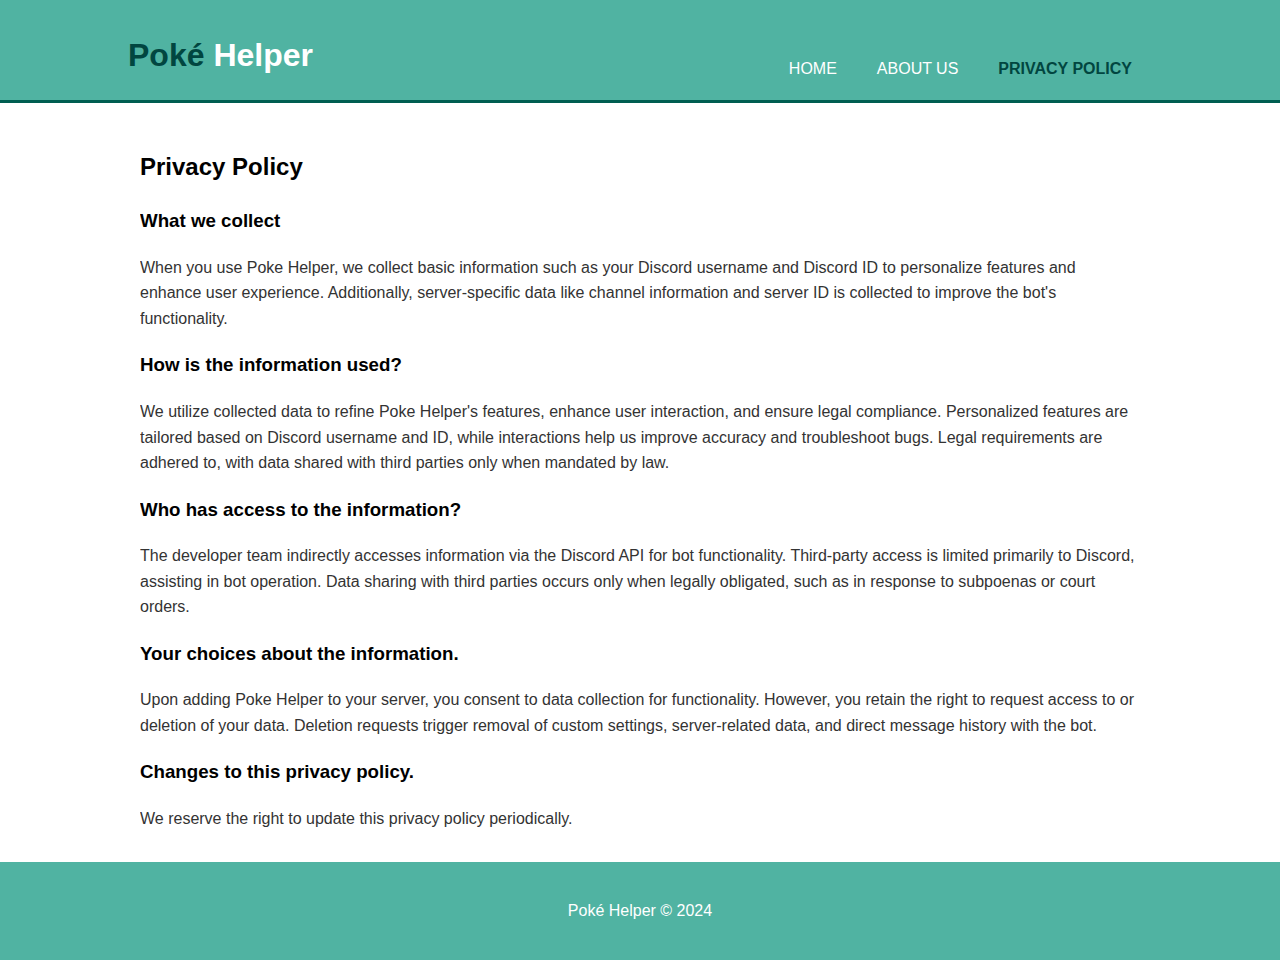
==== index.html @ 9d1828cc "initial commit" ====
<!DOCTYPE html>
<html lang="en">
<head>
    <meta charset="UTF-8">
    <meta name="viewport" content="width=device-width, initial-scale=1.0">
    <title>Poké Helper</title>
    <link rel="stylesheet" href="style.css">
</head>
<body>
    <header>
        <div class="container">
            <div id="branding">
                <h1><span class="highlight">Poké</span> Helper</h1>
            </div>
            <nav>
                <ul>
                    <li><a href="index.html">Home</a></li>
                    <li><a href="about.html">About Us</a></li>
                    <li class="current"><a href="privacy.html">Privacy Policy</a></li>
                </ul>
            </nav>
        </div>
    </header>

    <section class="privacy-policy">
        <div class="container">
            <h2>Privacy Policy</h2>
            <h3>What we collect</h3>
            <p>When you use Poke Helper, we collect basic information such as your Discord username and Discord ID to personalize features and enhance user experience. Additionally, server-specific data like channel information and server ID is collected to improve the bot's functionality.</p>
            <h3>How is the information used?</h3>
            <p>We utilize collected data to refine Poke Helper's features, enhance user interaction, and ensure legal compliance. Personalized features are tailored based on Discord username and ID, while interactions help us improve accuracy and troubleshoot bugs. Legal requirements are adhered to, with data shared with third parties only when mandated by law.</p>
            <h3>Who has access to the information?</h3>
            <p>The developer team indirectly accesses information via the Discord API for bot functionality. Third-party access is limited primarily to Discord, assisting in bot operation. Data sharing with third parties occurs only when legally obligated, such as in response to subpoenas or court orders.</p> 
            <h3>Your choices about the information.</h3>
            <p>Upon adding Poke Helper to your server, you consent to data collection for functionality. However, you retain the right to request access to or deletion of your data. Deletion requests trigger removal of custom settings, server-related data, and direct message history with the bot.</p> 
            <h3>Changes to this privacy policy.</h3>
            <p>We reserve the right to update this privacy policy periodically.</p>
        </div>
    </section>

    <footer>
        <p>Poké Helper © 2024</p>
    </footer>
</body>
</html>
---- style.css ----
body {
    font-family: 'Segoe UI', Tahoma, Geneva, Verdana, sans-serif;
    line-height: 1.6;
    margin: 0;
    padding: 0;
    background: #ffffff;
    color: #333;
}
.container {
    width: 80%;
    margin: auto;
    overflow: hidden;
}
header {
    background: #50b3a2;
    color: #ffffff;
    padding-top: 30px;
    min-height: 70px;
    border-bottom: #005e51 3px solid;
}
header a {
    color: #ffffff;
    text-decoration: none;
    text-transform: uppercase;
    font-size: 16px;
}
header ul {
    padding: 0;
    list-style: none;
}
header li {
    float: left;
    display: inline;
    padding: 0 20px 0 20px;
}
header #branding {
    float: left;
}
header #branding h1 {
    margin: 0;
}
header nav {
    float: right;
    margin-top: 10px;
}
header .highlight, header .current a {
    color: #014640;
    font-weight: bold;
}
header a:hover {
    color: #ffffff;
    font-weight: bold;
}
.privacy-policy {
    padding: 15px;
    background: #ffffff;
    margin-top: 10px;
}
.privacy-policy h2, .privacy-policy h3 {
    color: #000000;
}
footer {
    padding: 20px;
    color: #ffffff;
    background: #50b3a2;
    text-align: center;
}
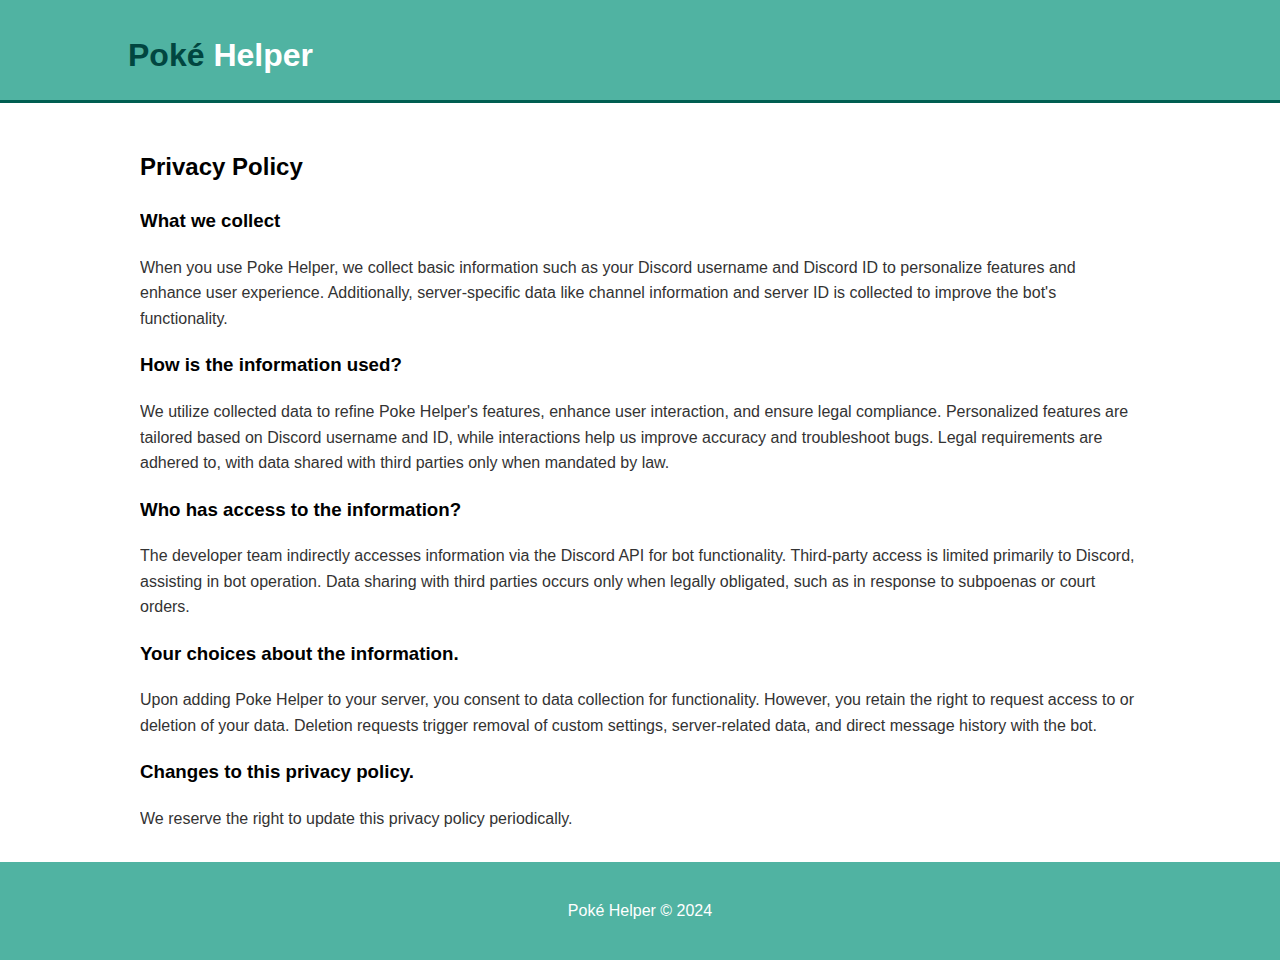
==== commit d89dcfd9: "initial commit" ====
--- a/index.html
+++ b/index.html
@@ -12,13 +12,6 @@
             <div id="branding">
                 <h1><span class="highlight">Poké</span> Helper</h1>
             </div>
-            <nav>
-                <ul>
-                    <li><a href="index.html">Home</a></li>
-                    <li><a href="about.html">About Us</a></li>
-                    <li class="current"><a href="privacy.html">Privacy Policy</a></li>
-                </ul>
-            </nav>
         </div>
     </header>
 
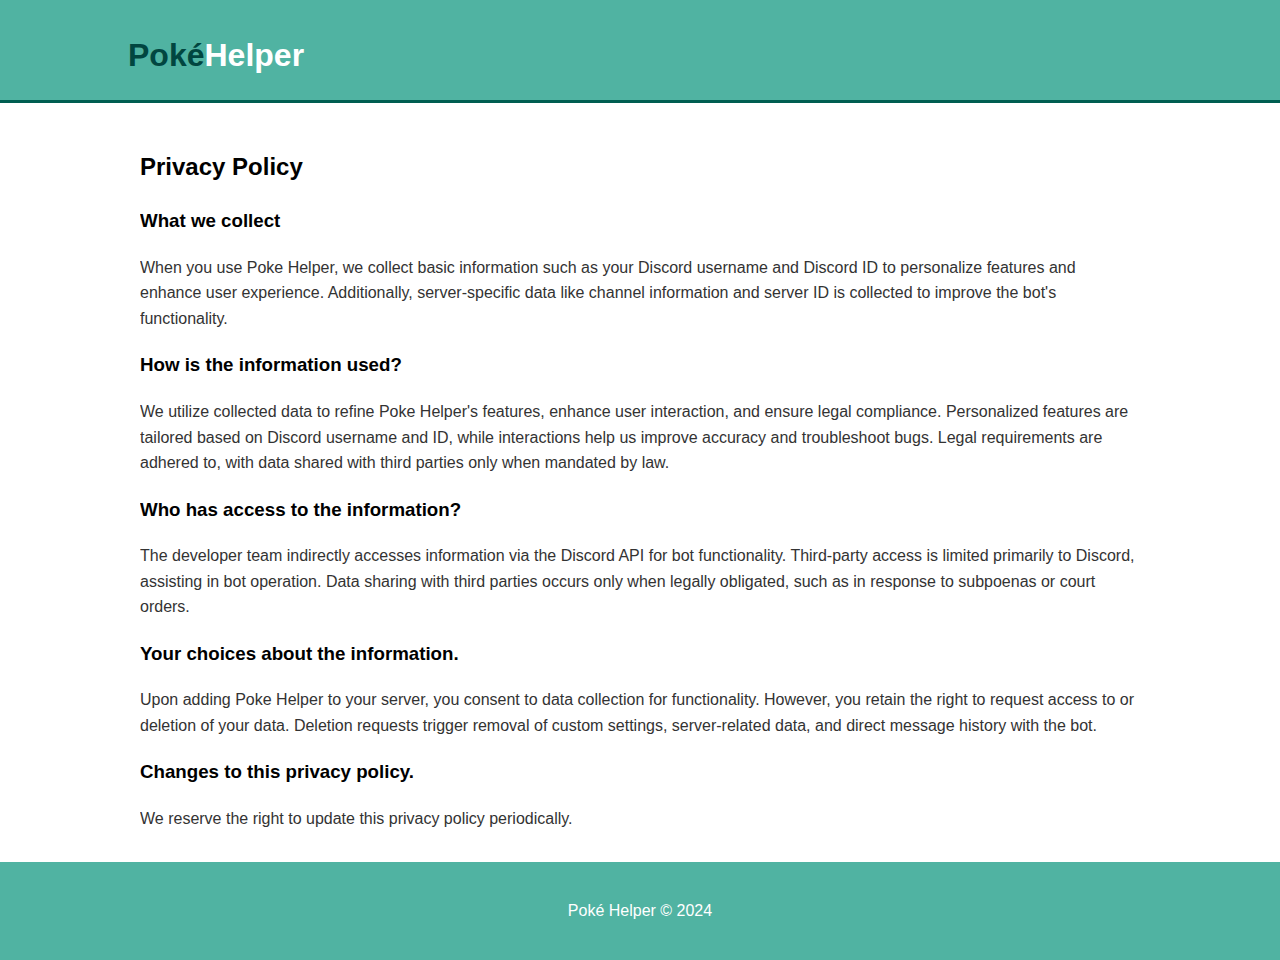
==== commit e6aa5739: "Update index.html" ====
--- a/index.html
+++ b/index.html
@@ -10,7 +10,7 @@
     <header>
         <div class="container">
             <div id="branding">
-                <h1><span class="highlight">Poké</span> Helper</h1>
+                <h1><span class="highlight">Poké</span>Helper</h1>
             </div>
         </div>
     </header>
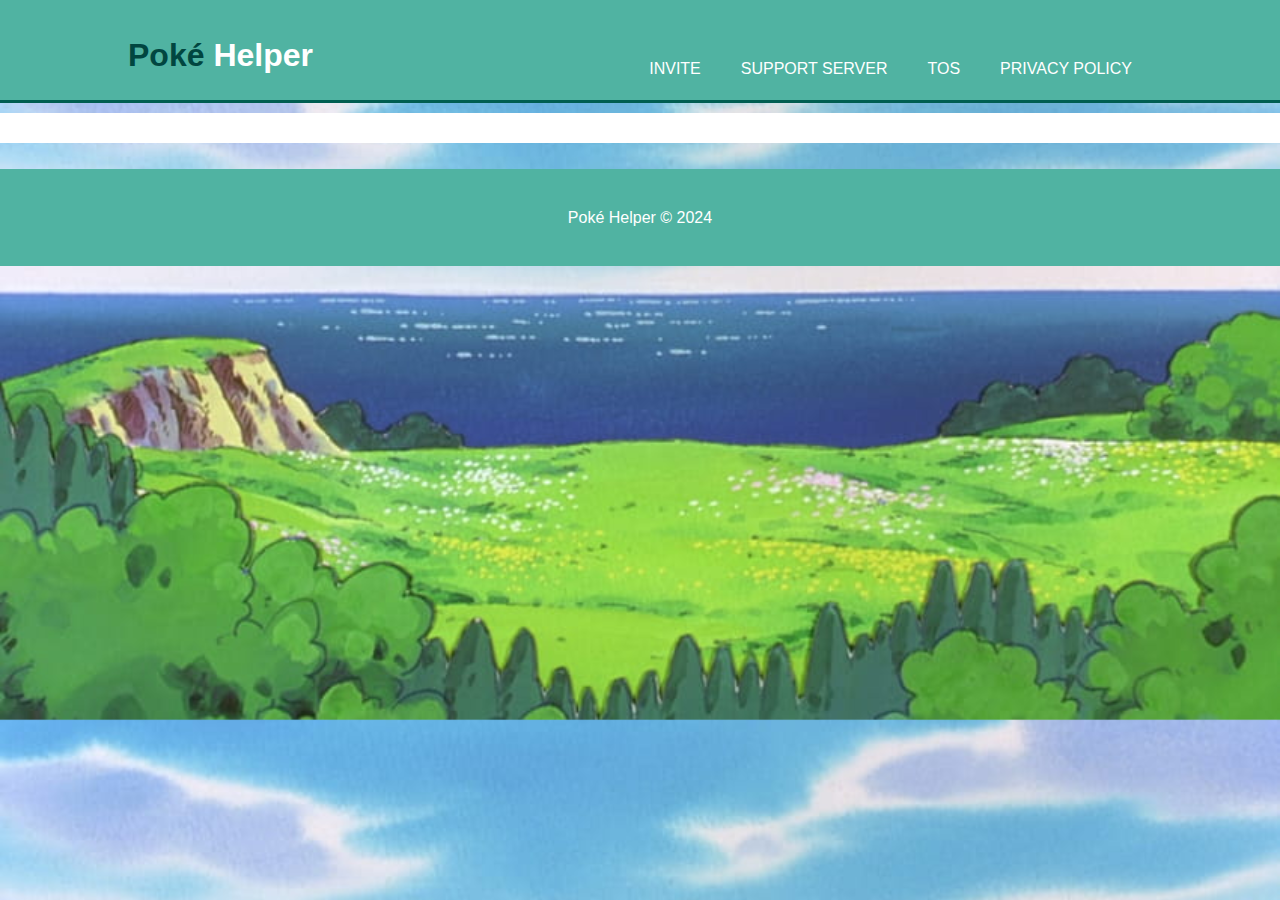
==== commit 52a409ff: "Update website" ====
--- a/index.html
+++ b/index.html
@@ -4,33 +4,31 @@
     <meta charset="UTF-8">
     <meta name="viewport" content="width=device-width, initial-scale=1.0">
     <title>Poké Helper</title>
+    <link rel="shortcut icon" type="image/x-icon" href="icon.png" />
     <link rel="stylesheet" href="style.css">
 </head>
 <body>
     <header>
         <div class="container">
             <div id="branding">
-                <h1><span class="highlight">Poké</span>Helper</h1>
+                <h1><span class="highlight">Poké</span> Helper</h1>
             </div>
+            <nav>
+                <ul>
+                    <li><a href="https://discord.com/oauth2/authorize?client_id=1219565055616749608">Invite</a></li>
+                    <li><a href="https://discord.gg/vTf9Pznske">Support Server</a></li>
+                    <li><a href="tos.html">TOS</a></li>
+                    <li><a href="pp.html">Privacy Policy</a></li>
+                </ul>
+            </nav>
         </div>
     </header>
 
     <section class="privacy-policy">
         <div class="container">
-            <h2>Privacy Policy</h2>
-            <h3>What we collect</h3>
-            <p>When you use Poke Helper, we collect basic information such as your Discord username and Discord ID to personalize features and enhance user experience. Additionally, server-specific data like channel information and server ID is collected to improve the bot's functionality.</p>
-            <h3>How is the information used?</h3>
-            <p>We utilize collected data to refine Poke Helper's features, enhance user interaction, and ensure legal compliance. Personalized features are tailored based on Discord username and ID, while interactions help us improve accuracy and troubleshoot bugs. Legal requirements are adhered to, with data shared with third parties only when mandated by law.</p>
-            <h3>Who has access to the information?</h3>
-            <p>The developer team indirectly accesses information via the Discord API for bot functionality. Third-party access is limited primarily to Discord, assisting in bot operation. Data sharing with third parties occurs only when legally obligated, such as in response to subpoenas or court orders.</p> 
-            <h3>Your choices about the information.</h3>
-            <p>Upon adding Poke Helper to your server, you consent to data collection for functionality. However, you retain the right to request access to or deletion of your data. Deletion requests trigger removal of custom settings, server-related data, and direct message history with the bot.</p> 
-            <h3>Changes to this privacy policy.</h3>
-            <p>We reserve the right to update this privacy policy periodically.</p>
         </div>
     </section>
-
+    <br>
     <footer>
         <p>Poké Helper © 2024</p>
     </footer>
--- a/style.css
+++ b/style.css
@@ -3,7 +3,8 @@
     line-height: 1.6;
     margin: 0;
     padding: 0;
-    background: #ffffff;
+    background: url("bg.jpg");
+    background-size: 100%;
     color: #333;
 }
 .container {
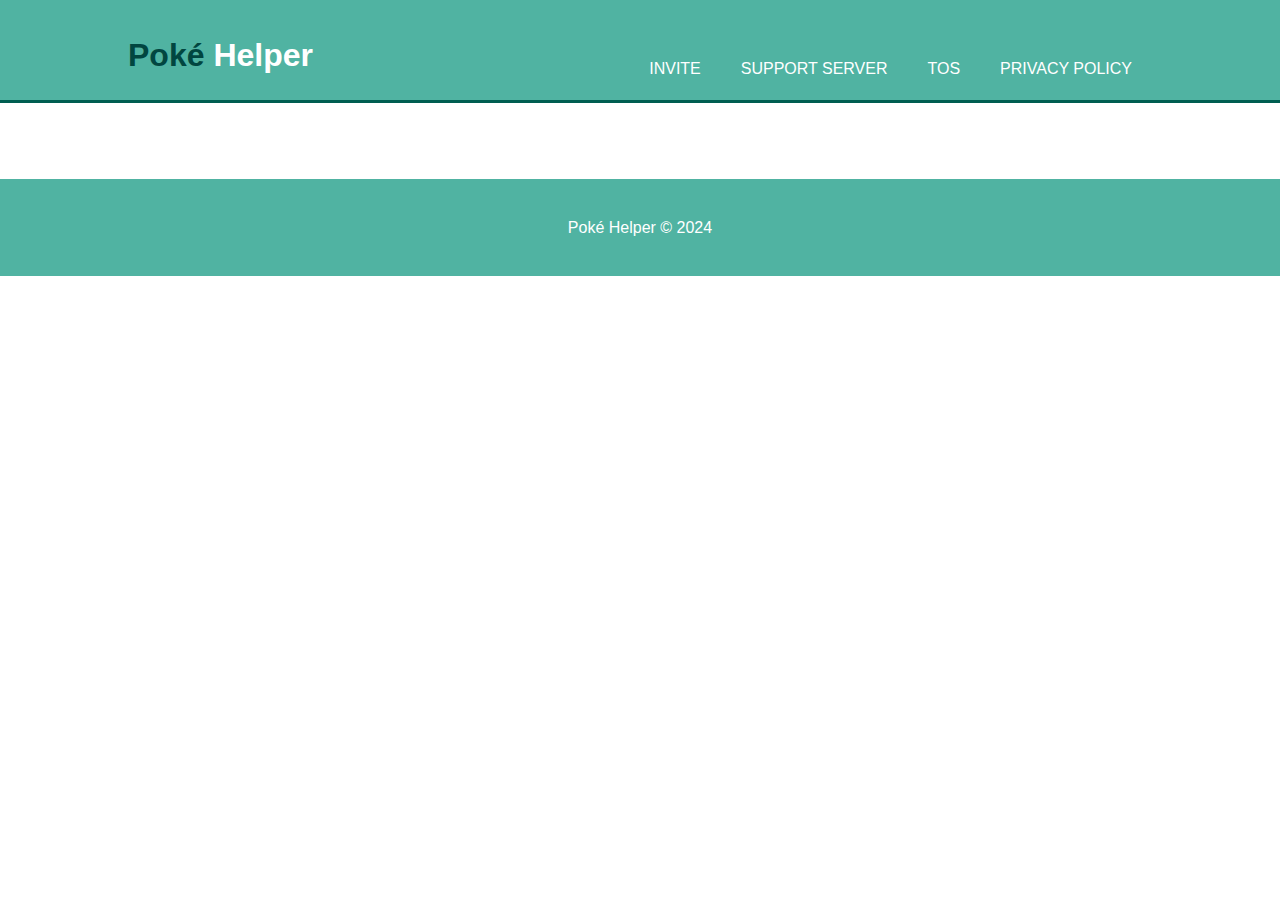
==== commit 6ae5b55a: "update link" ====
--- a/index.html
+++ b/index.html
@@ -16,7 +16,7 @@
             <nav>
                 <ul>
                     <li><a href="https://discord.com/oauth2/authorize?client_id=1219565055616749608">Invite</a></li>
-                    <li><a href="https://discord.gg/vTf9Pznske">Support Server</a></li>
+                    <li><a href="https://discord.gg/K5Zezkknvr">Support Server</a></li>
                     <li><a href="tos.html">TOS</a></li>
                     <li><a href="pp.html">Privacy Policy</a></li>
                 </ul>
--- a/style.css
+++ b/style.css
@@ -3,7 +3,7 @@
     line-height: 1.6;
     margin: 0;
     padding: 0;
-    background: url("bg.jpg");
+    background-image: url("https://e1.pxfuel.com/desktop-wallpaper/302/432/desktop-wallpaper-pokemon-scenery-pokemon-landscape.jpg");
     background-size: 100%;
     color: #333;
 }
@@ -56,6 +56,7 @@
     padding: 15px;
     background: #ffffff;
     margin-top: 10px;
+    margin-bottom: 10px;
 }
 .privacy-policy h2, .privacy-policy h3 {
     color: #000000;
